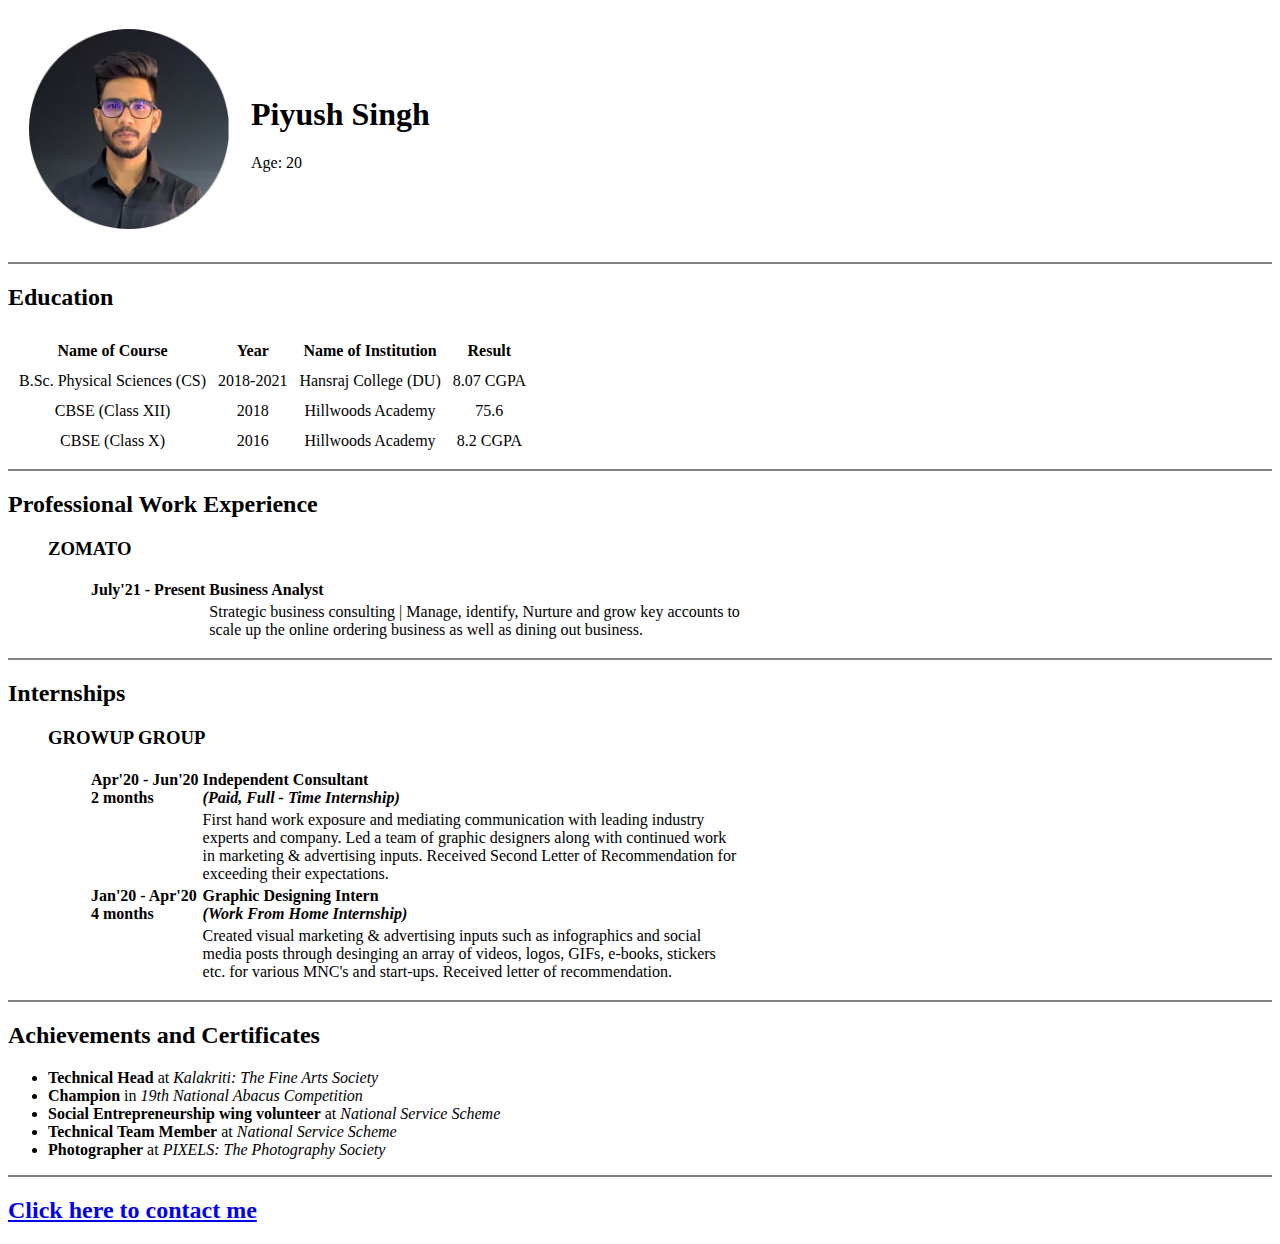
==== index.html @ 00a08422 "Add files via upload" ====
<!DOCTYPE html>
<html lang="en" dir="ltr">
  <head>
    <meta charset="utf-8">
    <title></title>
  </head>
  <body>
    <table cellspacing="20">
  <tr>
    <td><img src="images/Ps photo.png" height="200" width="200" alt="Piyush's Photo"></td>
    <td><h1>    Piyush Singh</h1>
    <p>    Age: 20</p></td>
    </tr>
  </table>
    <hr noshade>
    <h2><strong>Education</strong></h2>

    <table cellspacing="10"  >
      <tr >
        <th align="center">
          Name of Course
          </th>
          <th align="center">
            Year
            </th>
            <th align="center">
              Name of Institution
              </th>
              <th align="center">
                Result
                </th>
        </tr>
        <tr>
          <td align="center">
            B.Sc. Physical Sciences (CS)
            </td>
            <td align="center">
              2018-2021
              </td>
              <td align="center">
                Hansraj College (DU)
                </td>
                <td align="center">
                  8.07 CGPA
                  </td>
          </tr>

          <tr>
            <td  align="center">
              CBSE (Class XII)
              </td>
              <td align="center">
                2018
                </td>
                <td align="center">
                  Hillwoods Academy
                  </td>
                  <td align="center">
                    75.6
                    </td>
            </tr>
            <tr>
              <td align="center">
                CBSE (Class X)
                </td>
                <td align="center">
                  2016
                  </td>
                  <td align="center">
                    Hillwoods Academy
                    </td>
                    <td align="center">
                      8.2 CGPA
                      </td>
              </tr>

    </table>
    <hr noshade>


<h2><strong>Professional Work Experience</strong></h2>
<ul><h3><strong>ZOMATO</strong></h3>
<ul>
<table cellspacing="2" >
  <tr>
    <th  align="left">July'21 - Present</th>
    <th align="left">Business Analyst</th>
  </tr>
  <tr>
    <td>

      </td>
    <td>Strategic business consulting | Manage, identify, Nurture and grow key accounts to <br>scale
      up the online ordering business as well as dining out business.<br>

    </td>
  </tr>
  </table>
  </ul>
  </ul>




    <hr noshade>
    <h2><strong>Internships</strong></h2>

    <ul><h3><strong>GROWUP GROUP</strong></h3>
      <ul>
      <table cellspacing="2" >
        <tr>
          <th  align="left">Apr'20 - Jun'20<br>2 months</th>
          <th align="left">Independent Consultant<br><em>(Paid, Full - Time Internship)</em></th>
        </tr>
        <tr>
          <td>

            </td>
          <td>First hand work exposure and mediating communication with leading industry<br > experts and company. Led a team of graphic designers along with continued work<br> in marketing & advertising inputs. Received Second Letter of Recommendation for<br > exceeding their expectations. </td>
        </tr>
        <tr>
          <th align="left">Jan'20 - Apr'20<br>4 months</th>

<th align="left">Graphic Designing Intern<br><em>(Work From Home Internship)</em></th>
        </tr>
        <tr>
          <td>

            </td>
  <td>
    Created visual marketing & advertising inputs such as infographics and social <br>media posts through desinging an array of videos, logos, GIFs, e-books, stickers <br>etc. for various MNC's and start-ups. Received letter of recommendation.
    </td>
  </tr>
      </table>
    </ul>
    </ul>
<hr noshade>

    <h2><strong>Achievements and Certificates</strong></h2>
    <ul>
      <li>
        <strong>Technical Head</strong> at <em>Kalakriti: The Fine Arts Society</em>
        </li>
        <li>
          <strong>Champion</strong> in <em>19th National Abacus Competition</em>
          </li>
          <li>
            <strong>Social Entrepreneurship wing volunteer</strong> at <em>National Service Scheme</em>
            </li>
            <li>
              <strong>Technical Team Member</strong> at <em>National Service Scheme</em>
              </li>
              <li>
                <strong>Photographer</strong> at <em>PIXELS: The Photography Society</em>
                </li>
      </ul>
<hr noshade>
    <h2><a href="contact me.html">Click here to contact me</a></h2>
  </body>
</html>
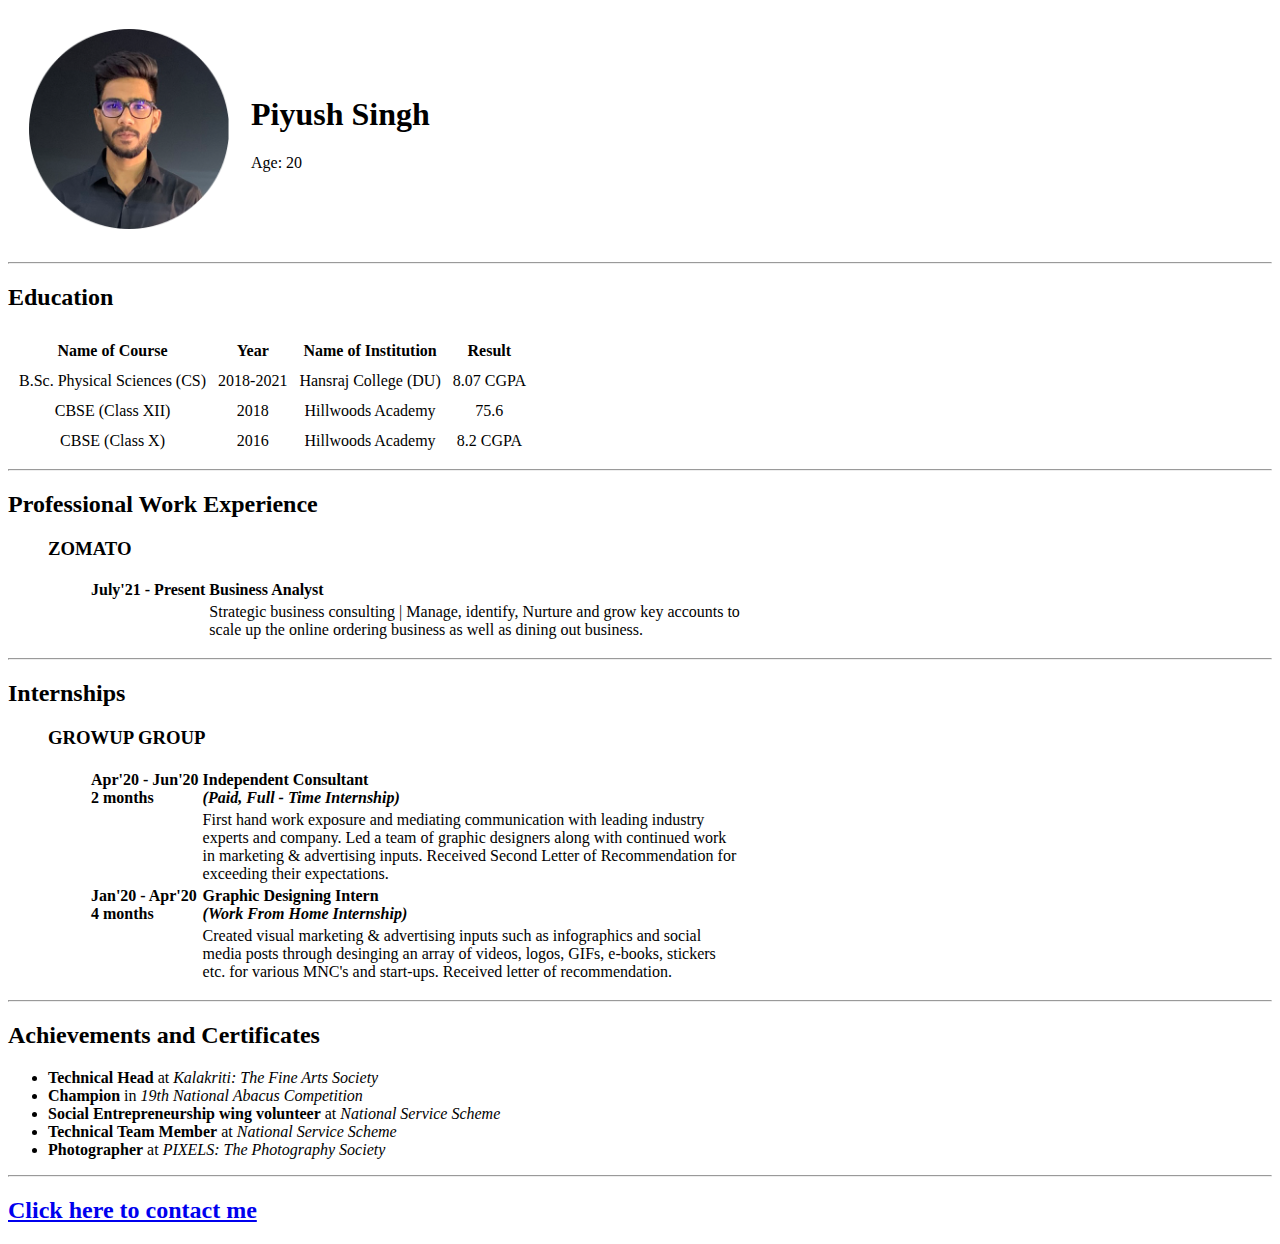
==== commit 3cbb1d67: "Update index.html" ====
--- a/index.html
+++ b/index.html
@@ -3,16 +3,18 @@
   <head>
     <meta charset="utf-8">
     <title></title>
+    <link rel="stylesheet" href="CSS/styles.css">
   </head>
   <body>
-    <table cellspacing="20">
+    <table cellspacing="20" >
   <tr>
     <td><img src="images/Ps photo.png" height="200" width="200" alt="Piyush's Photo"></td>
     <td><h1>    Piyush Singh</h1>
     <p>    Age: 20</p></td>
     </tr>
   </table>
-    <hr noshade>
+
+    <hr >
     <h2><strong>Education</strong></h2>
 
     <table cellspacing="10"  >
@@ -75,7 +77,7 @@
               </tr>
 
     </table>
-    <hr noshade>
+    <hr >
 
 
 <h2><strong>Professional Work Experience</strong></h2>
@@ -102,7 +104,7 @@
 
 
 
-    <hr noshade>
+    <hr >
     <h2><strong>Internships</strong></h2>
 
     <ul><h3><strong>GROWUP GROUP</strong></h3>
@@ -134,7 +136,7 @@
       </table>
     </ul>
     </ul>
-<hr noshade>
+<hr>
 
     <h2><strong>Achievements and Certificates</strong></h2>
     <ul>
@@ -154,7 +156,7 @@
                 <strong>Photographer</strong> at <em>PIXELS: The Photography Society</em>
                 </li>
       </ul>
-<hr noshade>
+<hr >
     <h2><a href="contact me.html">Click here to contact me</a></h2>
   </body>
 </html>
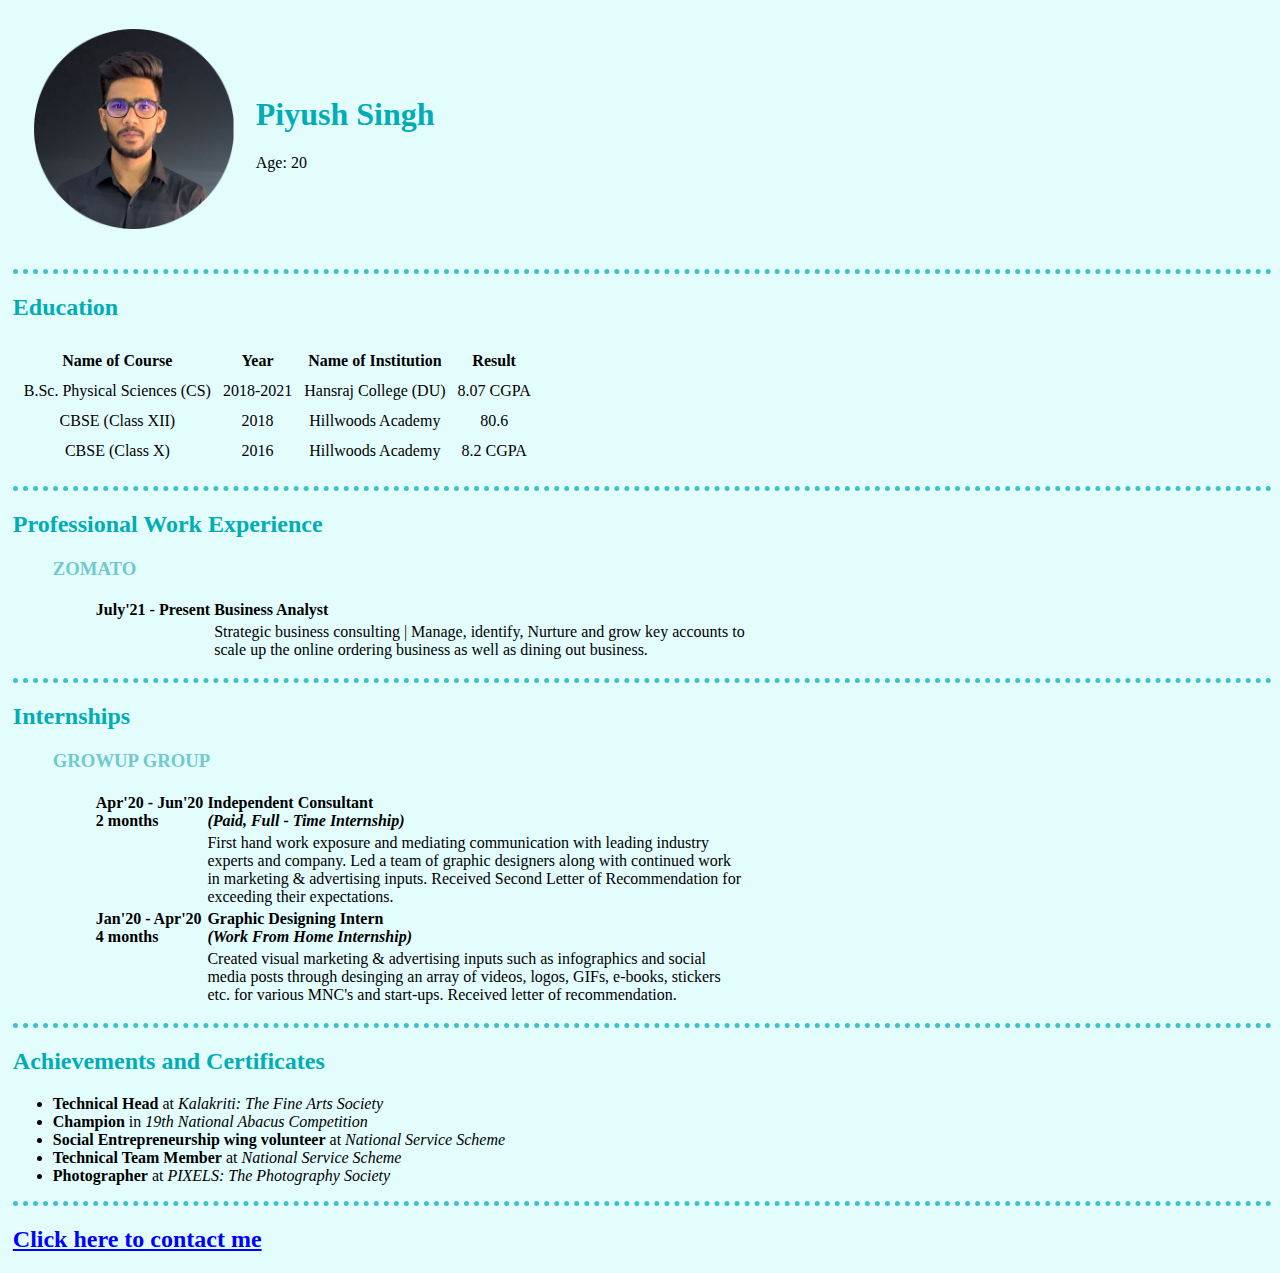
==== commit 083456dd: "Update index.html" ====
--- a/index.html
+++ b/index.html
@@ -58,7 +58,7 @@
                   Hillwoods Academy
                   </td>
                   <td align="center">
-                    75.6
+                    80.6
                     </td>
             </tr>
             <tr>
--- a/CSS/styles.css
+++ b/CSS/styles.css
@@ -0,0 +1,32 @@
+body {
+    background-color: #e3fdfd;
+    margin-left: 1%;
+  }
+
+hr {
+    background-color: none;
+    border-style: dotted none none;
+    border-color: #3fc1c9;
+    border-width: 5px;
+    margin-left: 0%;
+    margin-top: 15px;
+    margin-bottom: 15px;
+
+  }
+
+
+
+h1 {
+  color: #00adb5;
+}
+h2 {
+  color: #00adb5;
+}
+h3 {
+  color: #71c9ce;
+}
+
+a:link { color: blue; }          /* Unvisited links */
+a:visited { color: purple; }     /* Visited links */
+a:hover { background: white; }   /* Hovered links */
+a:active { color: red; }
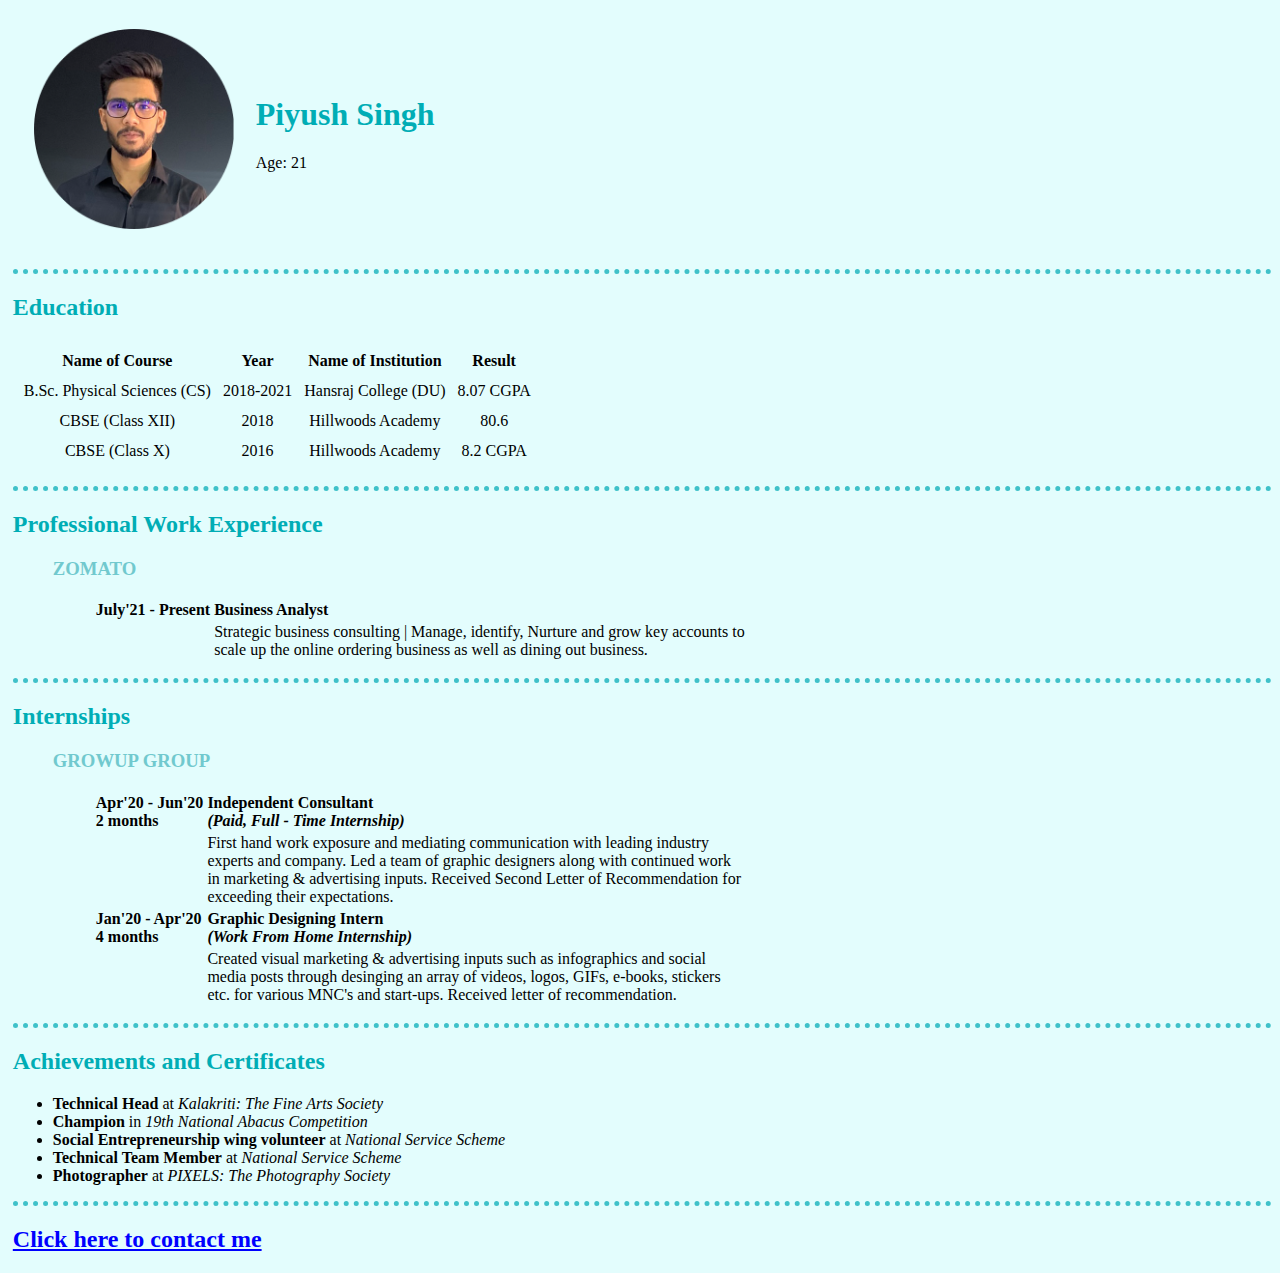
==== commit 6c4d84c0: "Update index.html" ====
--- a/index.html
+++ b/index.html
@@ -10,7 +10,7 @@
   <tr>
     <td><img src="images/Ps photo.png" height="200" width="200" alt="Piyush's Photo"></td>
     <td><h1>    Piyush Singh</h1>
-    <p>    Age: 20</p></td>
+    <p>    Age: 21</p></td>
     </tr>
   </table>
 
